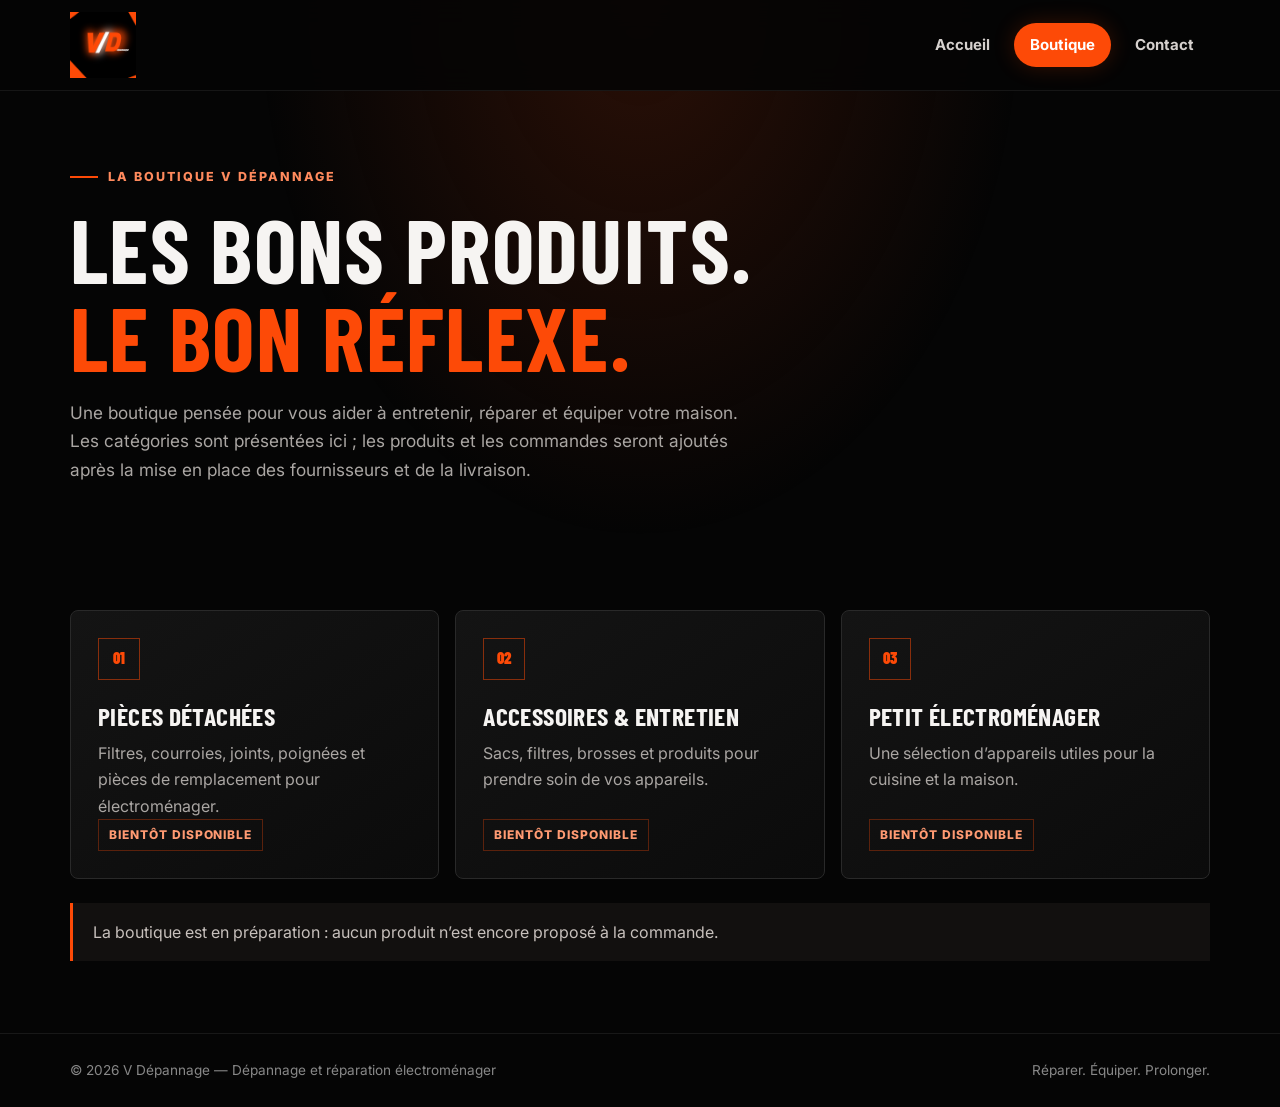
==== boutique.html @ 0eaf43f5 "Add files via upload" ====
<!doctype html>
<html lang="fr"><head><meta charset="utf-8"><meta name="viewport" content="width=device-width, initial-scale=1">
<title>Boutique | V Dépannage</title><meta name="description" content="V Dépannage : diagnostics, réparations et boutique de petit électroménager et pièces détachées."><link rel="stylesheet" href="styles.css"></head>
<body><header><div class="shell header-inner"><a class="brand" href="index.html" aria-label="V Dépannage, accueil"><img src="images/logo-v-depannage.jpg" alt="Logo V Dépannage"></a><nav aria-label="Navigation principale"><a class="" href="index.html">Accueil</a><a class="active" href="boutique.html">Boutique</a><a class="" href="contact.html">Contact</a></nav></div></header>
<main><section class="page-intro"><div class="shell reveal"><div class="eyebrow">La boutique V Dépannage</div><h1>Les bons produits.<br><span class="accent">Le bon réflexe.</span></h1><p>Une boutique pensée pour vous aider à entretenir, réparer et équiper votre maison. Les catégories sont présentées ici ; les produits et les commandes seront ajoutés après la mise en place des fournisseurs et de la livraison.</p></div></section>
<section class="section"><div class="shell"><div class="cards"><article class="card product-card reveal"><div class="card-mark">01</div><h3>Pièces détachées</h3><p>Filtres, courroies, joints, poignées et pièces de remplacement pour électroménager.</p><span class="pill">Bientôt disponible</span></article><article class="card product-card reveal delay"><div class="card-mark">02</div><h3>Accessoires & entretien</h3><p>Sacs, filtres, brosses et produits pour prendre soin de vos appareils.</p><span class="pill">Bientôt disponible</span></article><article class="card product-card reveal delay2"><div class="card-mark">03</div><h3>Petit électroménager</h3><p>Une sélection d’appareils utiles pour la cuisine et la maison.</p><span class="pill">Bientôt disponible</span></article></div><div class="notice">La boutique est en préparation : aucun produit n’est encore proposé à la commande.</div></div></section></main><footer><div class="shell footer-inner"><span>© 2026 V Dépannage — Dépannage et réparation électroménager</span><span>Réparer. Équiper. Prolonger.</span></div></footer></body></html>
---- styles.css ----
@import url('https://fonts.googleapis.com/css2?family=Barlow+Condensed:wght@600;700;800;900&family=Inter:wght@400;500;600;700;800&display=swap');
:root{--orange:#fd4a07;--orange2:#ff6a20;--black:#050505;--panel:#101010;--line:#292929;--text:#f6f4f2;--muted:#aaa6a3}
*{box-sizing:border-box}html{scroll-behavior:smooth}body{margin:0;background:var(--black);color:var(--text);font:16px/1.65 Inter,Arial,sans-serif}
body:before{content:"";position:fixed;inset:0;pointer-events:none;z-index:-1;background:radial-gradient(ellipse at 50% 0%,#2b1007 0,transparent 42%)}
a{color:inherit;text-decoration:none}.shell{width:min(1140px,calc(100% - 40px));margin:auto}
header{position:sticky;top:0;z-index:20;background:rgba(5,5,5,.9);backdrop-filter:blur(14px);border-bottom:1px solid #ffffff12}
.header-inner{display:flex;align-items:center;justify-content:space-between;gap:24px;padding:12px 0}
.brand{display:block;width:190px;flex-shrink:0}.brand img{display:block;width:100%;height:66px;object-fit:contain;object-position:left center}
nav{display:flex;align-items:center;gap:8px}nav a{padding:10px 16px;border-radius:999px;color:#d6d1ce;font-size:.94rem;font-weight:700;transition:color .2s,background .2s,transform .2s}
nav a:hover{color:#fff;background:#ffffff0c;transform:translateY(-2px)}nav a.active{color:#fff;background:var(--orange);box-shadow:0 0 22px #fd4a0733}
.hero{padding:82px 0 74px;min-height:550px;display:grid;align-items:center;position:relative;overflow:hidden}
.hero:after{content:"";position:absolute;width:440px;height:440px;border:1px solid #fd4a072b;border-radius:50%;right:-150px;top:5%;box-shadow:0 0 0 45px #fd4a0708,0 0 0 90px #fd4a0705;animation:orbit 18s linear infinite}
.eyebrow{display:inline-flex;align-items:center;gap:10px;color:#ff8a5d;font-size:.78rem;font-weight:800;letter-spacing:.16em;text-transform:uppercase}
.eyebrow:before{content:"";width:28px;height:2px;background:var(--orange)}
h1,h2,h3{font-family:"Barlow Condensed",Impact,sans-serif;text-transform:uppercase;line-height:.98;letter-spacing:.015em}
h1{font-size:clamp(3.4rem,8vw,6.8rem);max-width:820px;margin:22px 0}
h1 span,.accent{color:var(--orange)}
.lead{max-width:660px;color:#c1bcba;font-size:clamp(1rem,1.8vw,1.18rem)}
.actions{display:flex;gap:13px;flex-wrap:wrap;margin-top:30px}
.btn{display:inline-flex;align-items:center;justify-content:center;padding:13px 22px;border-radius:5px;font-weight:800;letter-spacing:.02em;border:1px solid var(--orange);transition:transform .2s,box-shadow .2s,background .2s}
.btn.primary{background:var(--orange);color:#080808}.btn.secondary{background:transparent;color:#fff}.btn:hover{transform:translateY(-3px);box-shadow:0 8px 26px #fd4a0738}.btn.secondary:hover{background:#fd4a0717}
.section{padding:72px 0}.section-head{display:flex;align-items:end;justify-content:space-between;gap:28px;margin-bottom:30px}
.kicker{color:var(--orange);font-size:.78rem;font-weight:800;letter-spacing:.17em;text-transform:uppercase}
h2{font-size:clamp(2.3rem,5vw,4rem);margin:12px 0 0}h3{font-size:1.6rem;margin:0 0 12px}
.section-head p{max-width:470px;color:var(--muted);margin:0}
.cards{display:grid;grid-template-columns:repeat(3,1fr);gap:16px}
.card{background:linear-gradient(145deg,#141414,#0b0b0b);border:1px solid var(--line);padding:27px;border-radius:8px;transition:transform .25s,border-color .25s}
.card:hover{transform:translateY(-5px);border-color:#fd4a0780}
.card-mark{height:42px;width:42px;border:1px solid #fd4a0780;color:var(--orange);display:grid;place-items:center;font-family:"Barlow Condensed",sans-serif;font-weight:900;font-size:1.2rem;margin-bottom:23px}
.card p{margin:0;color:var(--muted)}
.band{border-top:1px solid #ffffff12;border-bottom:1px solid #ffffff12;background:linear-gradient(90deg,#100905,#100c0a 50%,#100905)}
.page-intro{padding:68px 0 36px}.page-intro h1{font-size:clamp(3rem,7vw,5.6rem);margin:18px 0}.page-intro p{max-width:680px;color:var(--muted);font-size:1.08rem}
.product-card{min-height:235px;display:flex;flex-direction:column;align-items:flex-start}.product-card .card-mark{font-size:1rem}.pill{margin-top:auto;display:inline-block;color:#ff9a72;border:1px solid #fd4a0750;padding:5px 10px;font-size:.75rem;font-weight:800;text-transform:uppercase;letter-spacing:.08em}
.notice{border-left:3px solid var(--orange);background:#12100f;padding:16px 20px;color:#c7c0bc;margin-top:24px}
.contact-grid{display:grid;grid-template-columns:.8fr 1.2fr;gap:30px;align-items:start}
.contact-panel{background:#120c09;border:1px solid #4a2113;padding:26px;border-radius:8px}.contact-panel p{color:var(--muted)}
form{background:#101010;border:1px solid var(--line);padding:28px;border-radius:8px}
label{display:block;font-size:.86rem;font-weight:700;margin:15px 0 7px}
input,textarea,select{width:100%;background:#080808;color:#f5f2ef;border:1px solid #36302c;border-radius:4px;padding:13px;font:inherit}
input:focus,textarea:focus,select:focus{outline:1px solid var(--orange);border-color:var(--orange)}textarea{min-height:145px;resize:vertical}
footer{border-top:1px solid #ffffff14;padding:25px 0;color:#888;font-size:.85rem}.footer-inner{display:flex;justify-content:space-between;gap:16px;flex-wrap:wrap}
.reveal{animation:rise .75s both}.delay{animation-delay:.14s}.delay2{animation-delay:.28s}
@keyframes rise{from{opacity:0;transform:translateY(18px)}to{opacity:1;transform:translateY(0)}}
@keyframes orbit{to{transform:rotate(360deg)}}
@media(max-width:760px){.shell{width:min(100% - 30px,1140px)}.header-inner{flex-wrap:wrap;gap:5px}.brand{width:150px}.brand img{height:52px}nav{width:100%;justify-content:space-between;gap:3px}nav a{padding:9px 13px;font-size:.9rem}.hero{padding:58px 0;min-height:0}.hero:after{right:-270px;top:25%}.section{padding:52px 0}.section-head{display:block}.section-head p{margin-top:16px}.cards,.contact-grid{grid-template-columns:1fr}.page-intro{padding:48px 0 24px}form{padding:20px}}
@media(prefers-reduced-motion:reduce){*,*:before,*:after{animation-duration:.01ms!important;animation-iteration-count:1!important;scroll-behavior:auto!important;transition:none!important}}
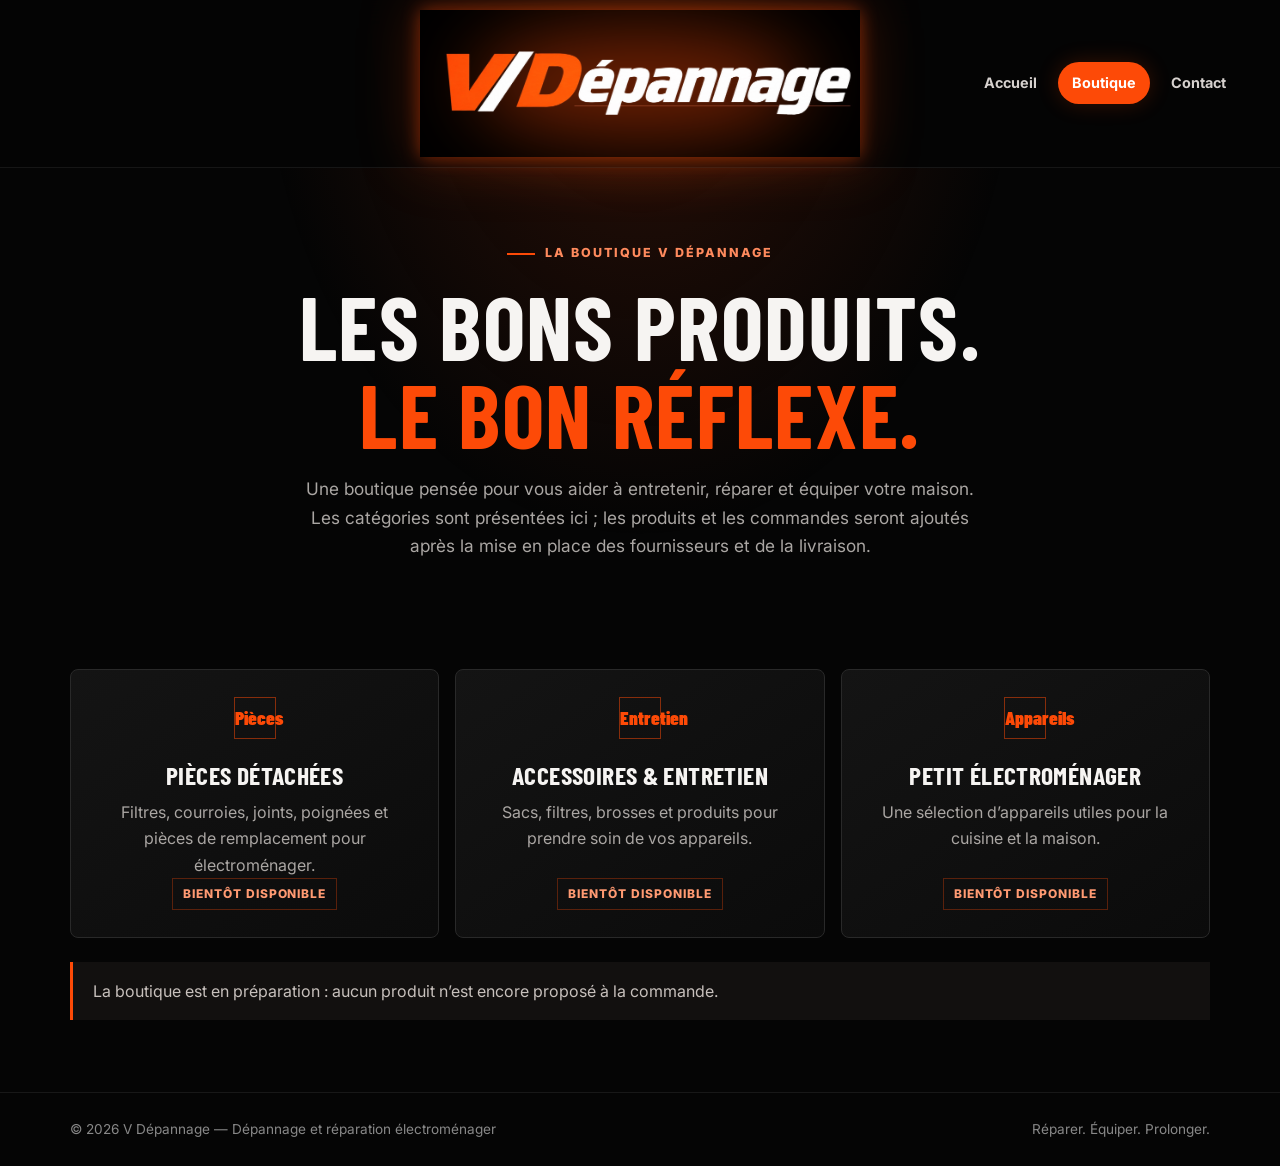
==== commit cfa2ddcf: "Add files via upload" ====
--- a/boutique.html
+++ b/boutique.html
@@ -1,6 +1 @@
-<!doctype html>
-<html lang="fr"><head><meta charset="utf-8"><meta name="viewport" content="width=device-width, initial-scale=1">
-<title>Boutique | V Dépannage</title><meta name="description" content="V Dépannage : diagnostics, réparations et boutique de petit électroménager et pièces détachées."><link rel="stylesheet" href="styles.css"></head>
-<body><header><div class="shell header-inner"><a class="brand" href="index.html" aria-label="V Dépannage, accueil"><img src="images/logo-v-depannage.jpg" alt="Logo V Dépannage"></a><nav aria-label="Navigation principale"><a class="" href="index.html">Accueil</a><a class="active" href="boutique.html">Boutique</a><a class="" href="contact.html">Contact</a></nav></div></header>
-<main><section class="page-intro"><div class="shell reveal"><div class="eyebrow">La boutique V Dépannage</div><h1>Les bons produits.<br><span class="accent">Le bon réflexe.</span></h1><p>Une boutique pensée pour vous aider à entretenir, réparer et équiper votre maison. Les catégories sont présentées ici ; les produits et les commandes seront ajoutés après la mise en place des fournisseurs et de la livraison.</p></div></section>
-<section class="section"><div class="shell"><div class="cards"><article class="card product-card reveal"><div class="card-mark">01</div><h3>Pièces détachées</h3><p>Filtres, courroies, joints, poignées et pièces de remplacement pour électroménager.</p><span class="pill">Bientôt disponible</span></article><article class="card product-card reveal delay"><div class="card-mark">02</div><h3>Accessoires & entretien</h3><p>Sacs, filtres, brosses et produits pour prendre soin de vos appareils.</p><span class="pill">Bientôt disponible</span></article><article class="card product-card reveal delay2"><div class="card-mark">03</div><h3>Petit électroménager</h3><p>Une sélection d’appareils utiles pour la cuisine et la maison.</p><span class="pill">Bientôt disponible</span></article></div><div class="notice">La boutique est en préparation : aucun produit n’est encore proposé à la commande.</div></div></section></main><footer><div class="shell footer-inner"><span>© 2026 V Dépannage — Dépannage et réparation électroménager</span><span>Réparer. Équiper. Prolonger.</span></div></footer></body></html>+<!doctype html><html lang="fr"><head><meta charset="utf-8"><meta name="viewport" content="width=device-width, initial-scale=1"><title>Boutique | V Dépannage</title><meta name="description" content="V Dépannage : diagnostics, réparations et boutique de petit électroménager et pièces détachées."><link rel="stylesheet" href="styles.css"></head><body><header><div class="header-inner"><a class="brand" href="index.html" aria-label="V Dépannage, accueil"><img src="images/logo-vd.jpg" alt="Logo V Dépannage"></a><nav aria-label="Navigation principale"><a class="" href="index.html">Accueil</a><a class="active" href="boutique.html">Boutique</a><a class="" href="contact.html">Contact</a></nav></div></header><main><section class="page-intro"><div class="shell reveal"><div class="eyebrow">La boutique V Dépannage</div><h1>Les bons produits.<br><span class="accent">Le bon réflexe.</span></h1><p>Une boutique pensée pour vous aider à entretenir, réparer et équiper votre maison. Les catégories sont présentées ici ; les produits et les commandes seront ajoutés après la mise en place des fournisseurs et de la livraison.</p></div></section><section class="section"><div class="shell"><div class="cards"><article class="card product-card reveal"><div class="card-mark">Pièces</div><h3>Pièces détachées</h3><p>Filtres, courroies, joints, poignées et pièces de remplacement pour électroménager.</p><span class="pill">Bientôt disponible</span></article><article class="card product-card reveal delay"><div class="card-mark">Entretien</div><h3>Accessoires & entretien</h3><p>Sacs, filtres, brosses et produits pour prendre soin de vos appareils.</p><span class="pill">Bientôt disponible</span></article><article class="card product-card reveal delay2"><div class="card-mark">Appareils</div><h3>Petit électroménager</h3><p>Une sélection d’appareils utiles pour la cuisine et la maison.</p><span class="pill">Bientôt disponible</span></article></div><div class="notice">La boutique est en préparation : aucun produit n’est encore proposé à la commande.</div></div></section></main><footer><div class="shell footer-inner"><span>© 2026 V Dépannage — Dépannage et réparation électroménager</span><span>Réparer. Équiper. Prolonger.</span></div></footer></body></html>
--- a/styles.css
+++ b/styles.css
@@ -2,38 +2,43 @@
 :root{--orange:#fd4a07;--orange2:#ff6a20;--black:#050505;--panel:#101010;--line:#292929;--text:#f6f4f2;--muted:#aaa6a3}
 *{box-sizing:border-box}html{scroll-behavior:smooth}body{margin:0;background:var(--black);color:var(--text);font:16px/1.65 Inter,Arial,sans-serif}
 body:before{content:"";position:fixed;inset:0;pointer-events:none;z-index:-1;background:radial-gradient(ellipse at 50% 0%,#2b1007 0,transparent 42%)}
-a{color:inherit;text-decoration:none}.shell{width:min(1140px,calc(100% - 40px));margin:auto}
-header{position:sticky;top:0;z-index:20;background:rgba(5,5,5,.9);backdrop-filter:blur(14px);border-bottom:1px solid #ffffff12}
-.header-inner{display:flex;align-items:center;justify-content:space-between;gap:24px;padding:12px 0}
-.brand{display:block;width:190px;flex-shrink:0}.brand img{display:block;width:100%;height:66px;object-fit:contain;object-position:left center}
-nav{display:flex;align-items:center;gap:8px}nav a{padding:10px 16px;border-radius:999px;color:#d6d1ce;font-size:.94rem;font-weight:700;transition:color .2s,background .2s,transform .2s}
+a{color:inherit;text-decoration:none}
+header{position:sticky;top:0;z-index:20;background:rgba(5,5,5,.94);backdrop-filter:blur(14px);border-bottom:1px solid #ffffff12}
+.header-inner{width:min(1200px,calc(100% - 40px));margin:auto;display:flex;align-items:center;justify-content:center;gap:24px;padding:10px 0;position:relative}
+.brand{display:block;width:min(440px,46vw);flex-shrink:0;position:relative;isolation:isolate}
+.brand:before{content:"";position:absolute;z-index:-1;inset:12% 12%;background:#ff4b08;filter:blur(38px);opacity:.42;border-radius:50%;animation:glow 4s ease-in-out infinite alternate}
+.brand img{display:block;width:100%;height:auto;object-fit:contain;mix-blend-mode:screen;filter:drop-shadow(0 0 9px #ff4b0870) drop-shadow(0 0 28px #ff4b0840)}
+nav{position:absolute;right:0;display:flex;align-items:center;gap:7px}
+nav a{padding:9px 14px;border-radius:999px;color:#d6d1ce;font-size:.9rem;font-weight:700;transition:color .2s,background .2s,transform .2s}
 nav a:hover{color:#fff;background:#ffffff0c;transform:translateY(-2px)}nav a.active{color:#fff;background:var(--orange);box-shadow:0 0 22px #fd4a0733}
-.hero{padding:82px 0 74px;min-height:550px;display:grid;align-items:center;position:relative;overflow:hidden}
-.hero:after{content:"";position:absolute;width:440px;height:440px;border:1px solid #fd4a072b;border-radius:50%;right:-150px;top:5%;box-shadow:0 0 0 45px #fd4a0708,0 0 0 90px #fd4a0705;animation:orbit 18s linear infinite}
+.shell{width:min(1140px,calc(100% - 40px));margin:auto}
+.hero{padding:82px 0 74px;min-height:470px;display:grid;align-items:center;position:relative;overflow:hidden;text-align:center}
+.hero:after{content:"";position:absolute;width:440px;height:440px;border:1px solid #fd4a072b;border-radius:50%;right:-150px;top:5%;box-shadow:0 0 0 45px #fd4a0708,0 0 0 90px #fd4a0705;animation:orbit 18s linear infinite;pointer-events:none}
+.hero .shell{position:relative;z-index:1}
 .eyebrow{display:inline-flex;align-items:center;gap:10px;color:#ff8a5d;font-size:.78rem;font-weight:800;letter-spacing:.16em;text-transform:uppercase}
 .eyebrow:before{content:"";width:28px;height:2px;background:var(--orange)}
 h1,h2,h3{font-family:"Barlow Condensed",Impact,sans-serif;text-transform:uppercase;line-height:.98;letter-spacing:.015em}
-h1{font-size:clamp(3.4rem,8vw,6.8rem);max-width:820px;margin:22px 0}
+h1{font-size:clamp(3.4rem,8vw,6.8rem);max-width:900px;margin:22px auto}
 h1 span,.accent{color:var(--orange)}
-.lead{max-width:660px;color:#c1bcba;font-size:clamp(1rem,1.8vw,1.18rem)}
-.actions{display:flex;gap:13px;flex-wrap:wrap;margin-top:30px}
+.lead{max-width:690px;margin:0 auto;color:#c1bcba;font-size:clamp(1rem,1.8vw,1.18rem)}
+.actions{display:flex;gap:13px;justify-content:center;flex-wrap:wrap;margin-top:30px}
 .btn{display:inline-flex;align-items:center;justify-content:center;padding:13px 22px;border-radius:5px;font-weight:800;letter-spacing:.02em;border:1px solid var(--orange);transition:transform .2s,box-shadow .2s,background .2s}
 .btn.primary{background:var(--orange);color:#080808}.btn.secondary{background:transparent;color:#fff}.btn:hover{transform:translateY(-3px);box-shadow:0 8px 26px #fd4a0738}.btn.secondary:hover{background:#fd4a0717}
-.section{padding:72px 0}.section-head{display:flex;align-items:end;justify-content:space-between;gap:28px;margin-bottom:30px}
+.section{padding:72px 0}.section-head{text-align:center;max-width:790px;margin:0 auto 34px}
 .kicker{color:var(--orange);font-size:.78rem;font-weight:800;letter-spacing:.17em;text-transform:uppercase}
 h2{font-size:clamp(2.3rem,5vw,4rem);margin:12px 0 0}h3{font-size:1.6rem;margin:0 0 12px}
-.section-head p{max-width:470px;color:var(--muted);margin:0}
+.section-head p{max-width:660px;color:var(--muted);margin:18px auto 0}
 .cards{display:grid;grid-template-columns:repeat(3,1fr);gap:16px}
-.card{background:linear-gradient(145deg,#141414,#0b0b0b);border:1px solid var(--line);padding:27px;border-radius:8px;transition:transform .25s,border-color .25s}
+.card{background:linear-gradient(145deg,#141414,#0b0b0b);border:1px solid var(--line);padding:27px;border-radius:8px;text-align:center;transition:transform .25s,border-color .25s}
 .card:hover{transform:translateY(-5px);border-color:#fd4a0780}
-.card-mark{height:42px;width:42px;border:1px solid #fd4a0780;color:var(--orange);display:grid;place-items:center;font-family:"Barlow Condensed",sans-serif;font-weight:900;font-size:1.2rem;margin-bottom:23px}
+.card-mark{height:42px;width:42px;border:1px solid #fd4a0780;color:var(--orange);display:grid;place-items:center;font-family:"Barlow Condensed",sans-serif;font-weight:900;font-size:1.2rem;margin:0 auto 23px}
 .card p{margin:0;color:var(--muted)}
 .band{border-top:1px solid #ffffff12;border-bottom:1px solid #ffffff12;background:linear-gradient(90deg,#100905,#100c0a 50%,#100905)}
-.page-intro{padding:68px 0 36px}.page-intro h1{font-size:clamp(3rem,7vw,5.6rem);margin:18px 0}.page-intro p{max-width:680px;color:var(--muted);font-size:1.08rem}
-.product-card{min-height:235px;display:flex;flex-direction:column;align-items:flex-start}.product-card .card-mark{font-size:1rem}.pill{margin-top:auto;display:inline-block;color:#ff9a72;border:1px solid #fd4a0750;padding:5px 10px;font-size:.75rem;font-weight:800;text-transform:uppercase;letter-spacing:.08em}
+.page-intro{padding:68px 0 36px;text-align:center}.page-intro h1{font-size:clamp(3rem,7vw,5.6rem);margin:18px auto}.page-intro p{max-width:700px;margin:0 auto;color:var(--muted);font-size:1.08rem}
+.product-card{min-height:235px;display:flex;flex-direction:column;align-items:center}.product-card p{max-width:320px}.pill{margin-top:auto;display:inline-block;color:#ff9a72;border:1px solid #fd4a0750;padding:5px 10px;font-size:.75rem;font-weight:800;text-transform:uppercase;letter-spacing:.08em}
 .notice{border-left:3px solid var(--orange);background:#12100f;padding:16px 20px;color:#c7c0bc;margin-top:24px}
 .contact-grid{display:grid;grid-template-columns:.8fr 1.2fr;gap:30px;align-items:start}
-.contact-panel{background:#120c09;border:1px solid #4a2113;padding:26px;border-radius:8px}.contact-panel p{color:var(--muted)}
+.contact-panel{background:#120c09;border:1px solid #4a2113;padding:26px;border-radius:8px;text-align:center}.contact-panel p{color:var(--muted)}
 form{background:#101010;border:1px solid var(--line);padding:28px;border-radius:8px}
 label{display:block;font-size:.86rem;font-weight:700;margin:15px 0 7px}
 input,textarea,select{width:100%;background:#080808;color:#f5f2ef;border:1px solid #36302c;border-radius:4px;padding:13px;font:inherit}
@@ -41,6 +46,7 @@
 footer{border-top:1px solid #ffffff14;padding:25px 0;color:#888;font-size:.85rem}.footer-inner{display:flex;justify-content:space-between;gap:16px;flex-wrap:wrap}
 .reveal{animation:rise .75s both}.delay{animation-delay:.14s}.delay2{animation-delay:.28s}
 @keyframes rise{from{opacity:0;transform:translateY(18px)}to{opacity:1;transform:translateY(0)}}
-@keyframes orbit{to{transform:rotate(360deg)}}
-@media(max-width:760px){.shell{width:min(100% - 30px,1140px)}.header-inner{flex-wrap:wrap;gap:5px}.brand{width:150px}.brand img{height:52px}nav{width:100%;justify-content:space-between;gap:3px}nav a{padding:9px 13px;font-size:.9rem}.hero{padding:58px 0;min-height:0}.hero:after{right:-270px;top:25%}.section{padding:52px 0}.section-head{display:block}.section-head p{margin-top:16px}.cards,.contact-grid{grid-template-columns:1fr}.page-intro{padding:48px 0 24px}form{padding:20px}}
+@keyframes orbit{to{transform:rotate(360deg)}}@keyframes glow{from{opacity:.28;transform:scale(.94)}to{opacity:.55;transform:scale(1.08)}}
+@media(max-width:900px){.header-inner{flex-wrap:wrap;gap:6px}.brand{width:min(400px,72vw)}nav{position:static;width:100%;justify-content:center}.hero{padding:58px 0;min-height:0}}
+@media(max-width:760px){.shell{width:min(100% - 30px,1140px)}nav{gap:3px}nav a{padding:9px 13px;font-size:.9rem}.hero:after{right:-270px;top:25%}.section{padding:52px 0}.cards,.contact-grid{grid-template-columns:1fr}.page-intro{padding:48px 0 24px}form{padding:20px}}
 @media(prefers-reduced-motion:reduce){*,*:before,*:after{animation-duration:.01ms!important;animation-iteration-count:1!important;scroll-behavior:auto!important;transition:none!important}}
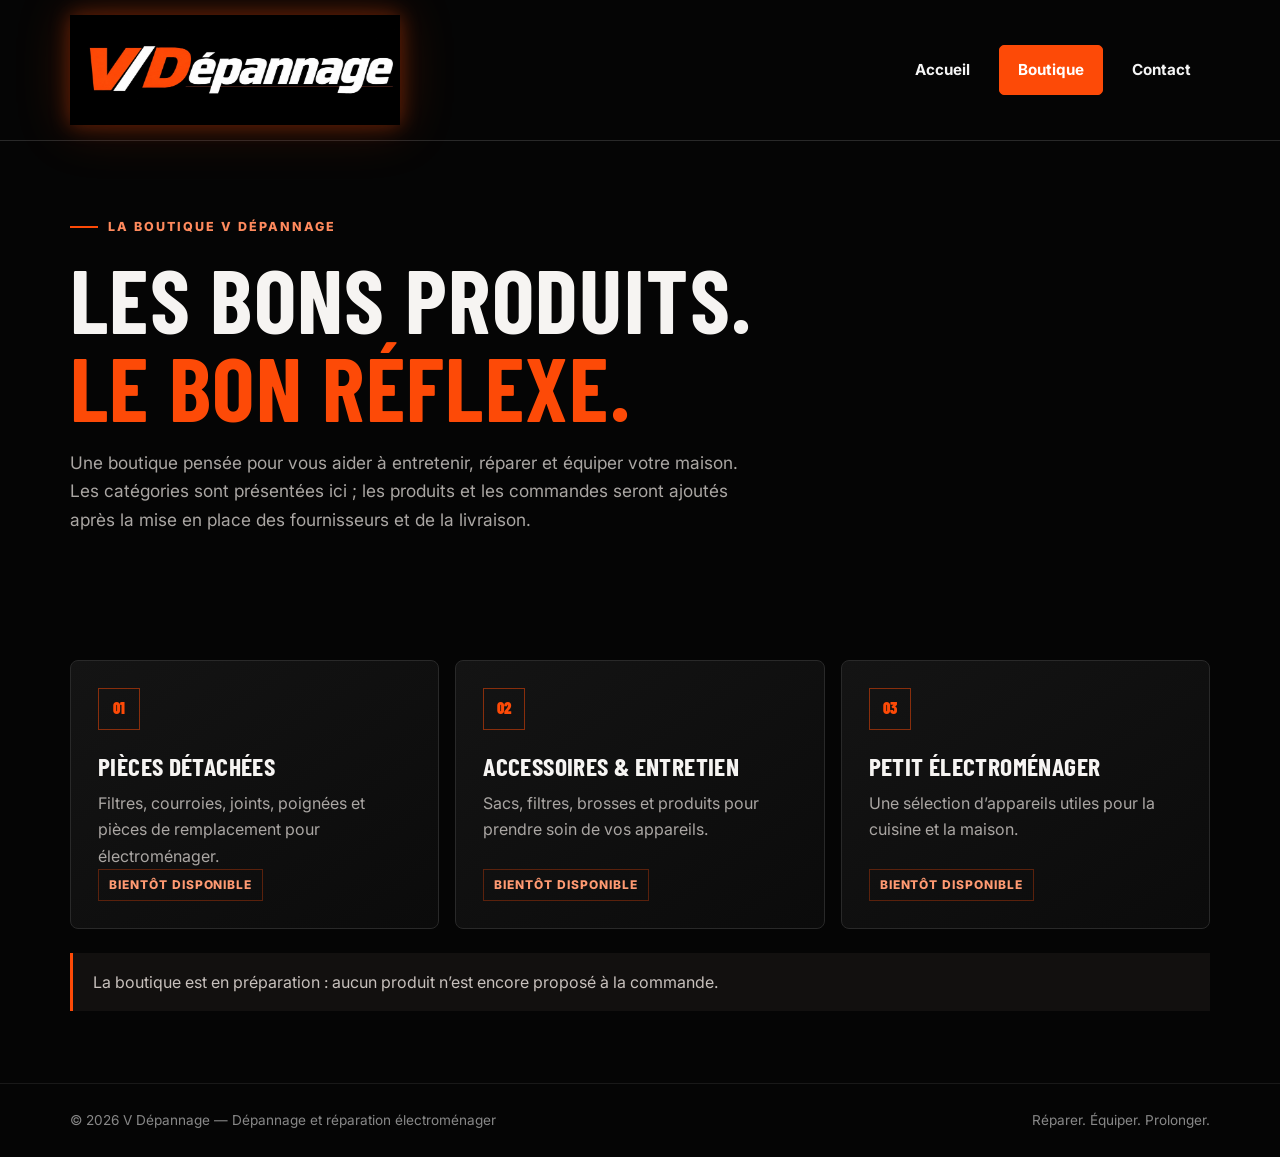
==== commit 3e0ceae2: "Update boutique.html" ====
--- a/boutique.html
+++ b/boutique.html
@@ -1 +1,126 @@
-<!doctype html><html lang="fr"><head><meta charset="utf-8"><meta name="viewport" content="width=device-width, initial-scale=1"><title>Boutique | V Dépannage</title><meta name="description" content="V Dépannage : diagnostics, réparations et boutique de petit électroménager et pièces détachées."><link rel="stylesheet" href="styles.css"></head><body><header><div class="header-inner"><a class="brand" href="index.html" aria-label="V Dépannage, accueil"><img src="images/logo-vd.jpg" alt="Logo V Dépannage"></a><nav aria-label="Navigation principale"><a class="" href="index.html">Accueil</a><a class="active" href="boutique.html">Boutique</a><a class="" href="contact.html">Contact</a></nav></div></header><main><section class="page-intro"><div class="shell reveal"><div class="eyebrow">La boutique V Dépannage</div><h1>Les bons produits.<br><span class="accent">Le bon réflexe.</span></h1><p>Une boutique pensée pour vous aider à entretenir, réparer et équiper votre maison. Les catégories sont présentées ici ; les produits et les commandes seront ajoutés après la mise en place des fournisseurs et de la livraison.</p></div></section><section class="section"><div class="shell"><div class="cards"><article class="card product-card reveal"><div class="card-mark">Pièces</div><h3>Pièces détachées</h3><p>Filtres, courroies, joints, poignées et pièces de remplacement pour électroménager.</p><span class="pill">Bientôt disponible</span></article><article class="card product-card reveal delay"><div class="card-mark">Entretien</div><h3>Accessoires & entretien</h3><p>Sacs, filtres, brosses et produits pour prendre soin de vos appareils.</p><span class="pill">Bientôt disponible</span></article><article class="card product-card reveal delay2"><div class="card-mark">Appareils</div><h3>Petit électroménager</h3><p>Une sélection d’appareils utiles pour la cuisine et la maison.</p><span class="pill">Bientôt disponible</span></article></div><div class="notice">La boutique est en préparation : aucun produit n’est encore proposé à la commande.</div></div></section></main><footer><div class="shell footer-inner"><span>© 2026 V Dépannage — Dépannage et réparation électroménager</span><span>Réparer. Équiper. Prolonger.</span></div></footer></body></html>+<!DOCTYPE html>
+<html lang="fr">
+<head>
+  <meta charset="UTF-8">
+  <meta name="viewport" content="width=device-width, initial-scale=1">
+
+  <title>Boutique | V Dépannage</title>
+
+  <meta name="description" content="Découvrez la boutique V Dépannage : pièces détachées, accessoires et petit électroménager.">
+
+  <link rel="stylesheet" href="styles.css">
+</head>
+
+<body>
+
+<header>
+  <div class="shell header-inner">
+
+    <a class="brand" href="index.html" aria-label="V Dépannage, accueil">
+      <img src="images/logo-vd.jpg" alt="V Dépannage">
+    </a>
+
+    <nav aria-label="Navigation principale">
+      <a href="index.html">Accueil</a>
+      <a class="active" href="boutique.html">Boutique</a>
+      <a href="contact.html">Contact</a>
+    </nav>
+
+  </div>
+</header>
+
+<main>
+
+  <section class="page-intro">
+    <div class="shell reveal">
+
+      <div class="eyebrow">
+        La boutique V Dépannage
+      </div>
+
+      <h1>
+        Les bons produits.<br>
+        <span class="accent">Le bon réflexe.</span>
+      </h1>
+
+      <p>
+        Une boutique pensée pour vous aider à entretenir,
+        réparer et équiper votre maison. Les catégories sont
+        présentées ici ; les produits et les commandes seront
+        ajoutés après la mise en place des fournisseurs et
+        de la livraison.
+      </p>
+
+    </div>
+  </section>
+
+  <section class="section">
+    <div class="shell">
+
+      <div class="cards">
+
+        <article class="card product-card reveal">
+          <div class="card-mark">01</div>
+
+          <h3>Pièces détachées</h3>
+
+          <p>
+            Filtres, courroies, joints, poignées et pièces
+            de remplacement pour électroménager.
+          </p>
+
+          <span class="pill">Bientôt disponible</span>
+        </article>
+
+        <article class="card product-card reveal delay">
+          <div class="card-mark">02</div>
+
+          <h3>Accessoires & entretien</h3>
+
+          <p>
+            Sacs, filtres, brosses et produits pour prendre
+            soin de vos appareils.
+          </p>
+
+          <span class="pill">Bientôt disponible</span>
+        </article>
+
+        <article class="card product-card reveal delay2">
+          <div class="card-mark">03</div>
+
+          <h3>Petit électroménager</h3>
+
+          <p>
+            Une sélection d’appareils utiles pour la cuisine
+            et la maison.
+          </p>
+
+          <span class="pill">Bientôt disponible</span>
+        </article>
+
+      </div>
+
+      <div class="notice">
+        La boutique est en préparation : aucun produit
+        n’est encore proposé à la commande.
+      </div>
+
+    </div>
+  </section>
+
+</main>
+
+<footer>
+  <div class="shell footer-inner">
+    <span>
+      © 2026 V Dépannage — Dépannage et réparation électroménager
+    </span>
+
+    <span>
+      Réparer. Équiper. Prolonger.
+    </span>
+  </div>
+</footer>
+
+</body>
+</html>
--- a/styles.css
+++ b/styles.css
@@ -1,52 +1,541 @@
 @import url('https://fonts.googleapis.com/css2?family=Barlow+Condensed:wght@600;700;800;900&family=Inter:wght@400;500;600;700;800&display=swap');
-:root{--orange:#fd4a07;--orange2:#ff6a20;--black:#050505;--panel:#101010;--line:#292929;--text:#f6f4f2;--muted:#aaa6a3}
-*{box-sizing:border-box}html{scroll-behavior:smooth}body{margin:0;background:var(--black);color:var(--text);font:16px/1.65 Inter,Arial,sans-serif}
-body:before{content:"";position:fixed;inset:0;pointer-events:none;z-index:-1;background:radial-gradient(ellipse at 50% 0%,#2b1007 0,transparent 42%)}
-a{color:inherit;text-decoration:none}
-header{position:sticky;top:0;z-index:20;background:rgba(5,5,5,.94);backdrop-filter:blur(14px);border-bottom:1px solid #ffffff12}
-.header-inner{width:min(1200px,calc(100% - 40px));margin:auto;display:flex;align-items:center;justify-content:center;gap:24px;padding:10px 0;position:relative}
-.brand{display:block;width:min(440px,46vw);flex-shrink:0;position:relative;isolation:isolate}
-.brand:before{content:"";position:absolute;z-index:-1;inset:12% 12%;background:#ff4b08;filter:blur(38px);opacity:.42;border-radius:50%;animation:glow 4s ease-in-out infinite alternate}
-.brand img{display:block;width:100%;height:auto;object-fit:contain;mix-blend-mode:screen;filter:drop-shadow(0 0 9px #ff4b0870) drop-shadow(0 0 28px #ff4b0840)}
-nav{position:absolute;right:0;display:flex;align-items:center;gap:7px}
-nav a{padding:9px 14px;border-radius:999px;color:#d6d1ce;font-size:.9rem;font-weight:700;transition:color .2s,background .2s,transform .2s}
-nav a:hover{color:#fff;background:#ffffff0c;transform:translateY(-2px)}nav a.active{color:#fff;background:var(--orange);box-shadow:0 0 22px #fd4a0733}
-.shell{width:min(1140px,calc(100% - 40px));margin:auto}
-.hero{padding:82px 0 74px;min-height:470px;display:grid;align-items:center;position:relative;overflow:hidden;text-align:center}
-.hero:after{content:"";position:absolute;width:440px;height:440px;border:1px solid #fd4a072b;border-radius:50%;right:-150px;top:5%;box-shadow:0 0 0 45px #fd4a0708,0 0 0 90px #fd4a0705;animation:orbit 18s linear infinite;pointer-events:none}
-.hero .shell{position:relative;z-index:1}
-.eyebrow{display:inline-flex;align-items:center;gap:10px;color:#ff8a5d;font-size:.78rem;font-weight:800;letter-spacing:.16em;text-transform:uppercase}
-.eyebrow:before{content:"";width:28px;height:2px;background:var(--orange)}
-h1,h2,h3{font-family:"Barlow Condensed",Impact,sans-serif;text-transform:uppercase;line-height:.98;letter-spacing:.015em}
-h1{font-size:clamp(3.4rem,8vw,6.8rem);max-width:900px;margin:22px auto}
-h1 span,.accent{color:var(--orange)}
-.lead{max-width:690px;margin:0 auto;color:#c1bcba;font-size:clamp(1rem,1.8vw,1.18rem)}
-.actions{display:flex;gap:13px;justify-content:center;flex-wrap:wrap;margin-top:30px}
-.btn{display:inline-flex;align-items:center;justify-content:center;padding:13px 22px;border-radius:5px;font-weight:800;letter-spacing:.02em;border:1px solid var(--orange);transition:transform .2s,box-shadow .2s,background .2s}
-.btn.primary{background:var(--orange);color:#080808}.btn.secondary{background:transparent;color:#fff}.btn:hover{transform:translateY(-3px);box-shadow:0 8px 26px #fd4a0738}.btn.secondary:hover{background:#fd4a0717}
-.section{padding:72px 0}.section-head{text-align:center;max-width:790px;margin:0 auto 34px}
-.kicker{color:var(--orange);font-size:.78rem;font-weight:800;letter-spacing:.17em;text-transform:uppercase}
-h2{font-size:clamp(2.3rem,5vw,4rem);margin:12px 0 0}h3{font-size:1.6rem;margin:0 0 12px}
-.section-head p{max-width:660px;color:var(--muted);margin:18px auto 0}
-.cards{display:grid;grid-template-columns:repeat(3,1fr);gap:16px}
-.card{background:linear-gradient(145deg,#141414,#0b0b0b);border:1px solid var(--line);padding:27px;border-radius:8px;text-align:center;transition:transform .25s,border-color .25s}
-.card:hover{transform:translateY(-5px);border-color:#fd4a0780}
-.card-mark{height:42px;width:42px;border:1px solid #fd4a0780;color:var(--orange);display:grid;place-items:center;font-family:"Barlow Condensed",sans-serif;font-weight:900;font-size:1.2rem;margin:0 auto 23px}
-.card p{margin:0;color:var(--muted)}
-.band{border-top:1px solid #ffffff12;border-bottom:1px solid #ffffff12;background:linear-gradient(90deg,#100905,#100c0a 50%,#100905)}
-.page-intro{padding:68px 0 36px;text-align:center}.page-intro h1{font-size:clamp(3rem,7vw,5.6rem);margin:18px auto}.page-intro p{max-width:700px;margin:0 auto;color:var(--muted);font-size:1.08rem}
-.product-card{min-height:235px;display:flex;flex-direction:column;align-items:center}.product-card p{max-width:320px}.pill{margin-top:auto;display:inline-block;color:#ff9a72;border:1px solid #fd4a0750;padding:5px 10px;font-size:.75rem;font-weight:800;text-transform:uppercase;letter-spacing:.08em}
-.notice{border-left:3px solid var(--orange);background:#12100f;padding:16px 20px;color:#c7c0bc;margin-top:24px}
-.contact-grid{display:grid;grid-template-columns:.8fr 1.2fr;gap:30px;align-items:start}
-.contact-panel{background:#120c09;border:1px solid #4a2113;padding:26px;border-radius:8px;text-align:center}.contact-panel p{color:var(--muted)}
-form{background:#101010;border:1px solid var(--line);padding:28px;border-radius:8px}
-label{display:block;font-size:.86rem;font-weight:700;margin:15px 0 7px}
-input,textarea,select{width:100%;background:#080808;color:#f5f2ef;border:1px solid #36302c;border-radius:4px;padding:13px;font:inherit}
-input:focus,textarea:focus,select:focus{outline:1px solid var(--orange);border-color:var(--orange)}textarea{min-height:145px;resize:vertical}
-footer{border-top:1px solid #ffffff14;padding:25px 0;color:#888;font-size:.85rem}.footer-inner{display:flex;justify-content:space-between;gap:16px;flex-wrap:wrap}
-.reveal{animation:rise .75s both}.delay{animation-delay:.14s}.delay2{animation-delay:.28s}
-@keyframes rise{from{opacity:0;transform:translateY(18px)}to{opacity:1;transform:translateY(0)}}
-@keyframes orbit{to{transform:rotate(360deg)}}@keyframes glow{from{opacity:.28;transform:scale(.94)}to{opacity:.55;transform:scale(1.08)}}
-@media(max-width:900px){.header-inner{flex-wrap:wrap;gap:6px}.brand{width:min(400px,72vw)}nav{position:static;width:100%;justify-content:center}.hero{padding:58px 0;min-height:0}}
-@media(max-width:760px){.shell{width:min(100% - 30px,1140px)}nav{gap:3px}nav a{padding:9px 13px;font-size:.9rem}.hero:after{right:-270px;top:25%}.section{padding:52px 0}.cards,.contact-grid{grid-template-columns:1fr}.page-intro{padding:48px 0 24px}form{padding:20px}}
-@media(prefers-reduced-motion:reduce){*,*:before,*:after{animation-duration:.01ms!important;animation-iteration-count:1!important;scroll-behavior:auto!important;transition:none!important}}
+
+:root {
+  --orange: #fd4a07;
+  --orange2: #ff6a20;
+  --black: #050505;
+  --panel: #101010;
+  --line: #292929;
+  --text: #f6f4f2;
+  --muted: #aaa6a3;
+}
+
+* {
+  box-sizing: border-box;
+}
+
+html {
+  scroll-behavior: smooth;
+}
+
+body {
+  margin: 0;
+  background: var(--black);
+  color: var(--text);
+  font: 16px/1.65 Inter, Arial, sans-serif;
+}
+
+a {
+  color: inherit;
+  text-decoration: none;
+}
+
+.shell {
+  width: min(1140px, calc(100% - 40px));
+  margin: auto;
+}
+
+/* BARRE DU HAUT : ELLE NE SUIT PLUS LE DÉFILEMENT */
+
+header {
+  position: static;
+  width: 100%;
+  z-index: 20;
+  background: #050505;
+  border-bottom: 1px solid #292929;
+}
+
+.header-inner {
+  display: flex;
+  align-items: center;
+  justify-content: space-between;
+  gap: 24px;
+  padding: 15px 0;
+}
+
+/* LOGO HORIZONTAL */
+
+.brand {
+  display: block;
+  width: 340px;
+  max-width: 55%;
+  flex-shrink: 0;
+}
+
+.brand img {
+  display: block;
+  width: 100%;
+  height: auto;
+  max-height: 110px;
+  object-fit: contain;
+  object-position: left center;
+
+  filter:
+    drop-shadow(0 0 10px rgba(253, 74, 7, 0.35))
+    drop-shadow(0 0 25px rgba(253, 74, 7, 0.20));
+}
+
+/* NAVIGATION */
+
+nav {
+  display: flex;
+  align-items: center;
+  justify-content: flex-end;
+  gap: 10px;
+}
+
+nav a {
+  padding: 11px 18px;
+  color: #f5f5f5;
+  background: transparent;
+  border: 1px solid transparent;
+  border-radius: 5px;
+  font-size: 0.95rem;
+  font-weight: 700;
+
+  transition:
+    color 0.2s ease,
+    background 0.2s ease,
+    border-color 0.2s ease;
+}
+
+nav a:hover {
+  color: var(--orange);
+  background: #fd4a0710;
+  border-color: #fd4a0750;
+}
+
+nav a.active {
+  color: #ffffff;
+  background: var(--orange);
+  border-color: var(--orange);
+}
+
+/* ACCUEIL */
+
+.hero {
+  padding: 82px 0 74px;
+  min-height: 550px;
+  display: grid;
+  align-items: center;
+  position: relative;
+  overflow: hidden;
+}
+
+.hero:after {
+  content: "";
+  position: absolute;
+  width: 440px;
+  height: 440px;
+  border: 1px solid #fd4a072b;
+  border-radius: 50%;
+  right: -150px;
+  top: 5%;
+  box-shadow:
+    0 0 0 45px #fd4a0708,
+    0 0 0 90px #fd4a0705;
+  animation: orbit 18s linear infinite;
+  pointer-events: none;
+}
+
+.eyebrow {
+  display: inline-flex;
+  align-items: center;
+  gap: 10px;
+  color: #ff8a5d;
+  font-size: 0.78rem;
+  font-weight: 800;
+  letter-spacing: 0.16em;
+  text-transform: uppercase;
+}
+
+.eyebrow:before {
+  content: "";
+  width: 28px;
+  height: 2px;
+  background: var(--orange);
+}
+
+h1,
+h2,
+h3 {
+  font-family: "Barlow Condensed", Impact, sans-serif;
+  text-transform: uppercase;
+  line-height: 0.98;
+  letter-spacing: 0.015em;
+}
+
+h1 {
+  font-size: clamp(3.4rem, 8vw, 6.8rem);
+  max-width: 820px;
+  margin: 22px 0;
+}
+
+h1 span,
+.accent {
+  color: var(--orange);
+}
+
+.lead {
+  max-width: 660px;
+  color: #c1bcba;
+  font-size: clamp(1rem, 1.8vw, 1.18rem);
+}
+
+.actions {
+  display: flex;
+  gap: 13px;
+  flex-wrap: wrap;
+  margin-top: 30px;
+}
+
+.btn {
+  display: inline-flex;
+  align-items: center;
+  justify-content: center;
+  padding: 13px 22px;
+  border-radius: 5px;
+  font-weight: 800;
+  letter-spacing: 0.02em;
+  border: 1px solid var(--orange);
+  transition:
+    transform 0.2s,
+    box-shadow 0.2s,
+    background 0.2s;
+}
+
+.btn.primary {
+  background: var(--orange);
+  color: #080808;
+}
+
+.btn.secondary {
+  background: transparent;
+  color: #fff;
+}
+
+.btn:hover {
+  transform: translateY(-3px);
+  box-shadow: 0 8px 26px #fd4a0738;
+}
+
+.btn.secondary:hover {
+  background: #fd4a0717;
+}
+
+/* SECTIONS */
+
+.section {
+  padding: 72px 0;
+}
+
+.section-head {
+  display: flex;
+  align-items: end;
+  justify-content: space-between;
+  gap: 28px;
+  margin-bottom: 30px;
+}
+
+.kicker {
+  color: var(--orange);
+  font-size: 0.78rem;
+  font-weight: 800;
+  letter-spacing: 0.17em;
+  text-transform: uppercase;
+}
+
+h2 {
+  font-size: clamp(2.3rem, 5vw, 4rem);
+  margin: 12px 0 0;
+}
+
+h3 {
+  font-size: 1.6rem;
+  margin: 0 0 12px;
+}
+
+.section-head p {
+  max-width: 470px;
+  color: var(--muted);
+  margin: 0;
+}
+
+.cards {
+  display: grid;
+  grid-template-columns: repeat(3, 1fr);
+  gap: 16px;
+}
+
+.card {
+  background: linear-gradient(145deg, #141414, #0b0b0b);
+  border: 1px solid var(--line);
+  padding: 27px;
+  border-radius: 8px;
+  transition: transform 0.25s, border-color 0.25s;
+}
+
+.card:hover {
+  transform: translateY(-5px);
+  border-color: #fd4a0780;
+}
+
+.card-mark {
+  height: 42px;
+  width: 42px;
+  border: 1px solid #fd4a0780;
+  color: var(--orange);
+  display: grid;
+  place-items: center;
+  font-family: "Barlow Condensed", sans-serif;
+  font-weight: 900;
+  font-size: 1.2rem;
+  margin-bottom: 23px;
+}
+
+.card p {
+  margin: 0;
+  color: var(--muted);
+}
+
+.band {
+  border-top: 1px solid #ffffff12;
+  border-bottom: 1px solid #ffffff12;
+  background: linear-gradient(90deg, #100905, #100c0a 50%, #100905);
+}
+
+/* BOUTIQUE */
+
+.page-intro {
+  padding: 68px 0 36px;
+}
+
+.page-intro h1 {
+  font-size: clamp(3rem, 7vw, 5.6rem);
+  margin: 18px 0;
+}
+
+.page-intro p {
+  max-width: 680px;
+  color: var(--muted);
+  font-size: 1.08rem;
+}
+
+.product-card {
+  min-height: 235px;
+  display: flex;
+  flex-direction: column;
+  align-items: flex-start;
+}
+
+.product-card .card-mark {
+  font-size: 1rem;
+}
+
+.pill {
+  margin-top: auto;
+  display: inline-block;
+  color: #ff9a72;
+  border: 1px solid #fd4a0750;
+  padding: 5px 10px;
+  font-size: 0.75rem;
+  font-weight: 800;
+  text-transform: uppercase;
+  letter-spacing: 0.08em;
+}
+
+.notice {
+  border-left: 3px solid var(--orange);
+  background: #12100f;
+  padding: 16px 20px;
+  color: #c7c0bc;
+  margin-top: 24px;
+}
+
+/* CONTACT */
+
+.contact-grid {
+  display: grid;
+  grid-template-columns: 0.8fr 1.2fr;
+  gap: 30px;
+  align-items: start;
+}
+
+.contact-panel {
+  background: #120c09;
+  border: 1px solid #4a2113;
+  padding: 26px;
+  border-radius: 8px;
+}
+
+.contact-panel p {
+  color: var(--muted);
+}
+
+form {
+  background: #101010;
+  border: 1px solid var(--line);
+  padding: 28px;
+  border-radius: 8px;
+}
+
+label {
+  display: block;
+  font-size: 0.86rem;
+  font-weight: 700;
+  margin: 15px 0 7px;
+}
+
+input,
+textarea,
+select {
+  width: 100%;
+  background: #080808;
+  color: #f5f2ef;
+  border: 1px solid #36302c;
+  border-radius: 4px;
+  padding: 13px;
+  font: inherit;
+}
+
+input:focus,
+textarea:focus,
+select:focus {
+  outline: 1px solid var(--orange);
+  border-color: var(--orange);
+}
+
+textarea {
+  min-height: 145px;
+  resize: vertical;
+}
+
+/* BAS DE PAGE */
+
+footer {
+  border-top: 1px solid #ffffff14;
+  padding: 25px 0;
+  color: #888;
+  font-size: 0.85rem;
+}
+
+.footer-inner {
+  display: flex;
+  justify-content: space-between;
+  gap: 16px;
+  flex-wrap: wrap;
+}
+
+/* ANIMATIONS */
+
+.reveal {
+  animation: rise 0.75s both;
+}
+
+.delay {
+  animation-delay: 0.14s;
+}
+
+.delay2 {
+  animation-delay: 0.28s;
+}
+
+@keyframes rise {
+  from {
+    opacity: 0;
+    transform: translateY(18px);
+  }
+
+  to {
+    opacity: 1;
+    transform: translateY(0);
+  }
+}
+
+@keyframes orbit {
+  to {
+    transform: rotate(360deg);
+  }
+}
+
+/* VERSION MOBILE */
+
+@media (max-width: 760px) {
+  .shell {
+    width: min(100% - 30px, 1140px);
+  }
+
+  .header-inner {
+    width: calc(100% - 30px);
+    padding: 12px 0;
+    flex-direction: column;
+    gap: 12px;
+  }
+
+  .brand {
+    width: 280px;
+    max-width: 100%;
+  }
+
+  .brand img {
+    max-height: 85px;
+    object-position: center;
+  }
+
+  nav {
+    width: 100%;
+    justify-content: center;
+    gap: 5px;
+  }
+
+  nav a {
+    padding: 9px 13px;
+    font-size: 0.88rem;
+  }
+
+  .hero {
+    padding: 58px 0;
+    min-height: 0;
+  }
+
+  .hero:after {
+    right: -270px;
+    top: 25%;
+  }
+
+  .section {
+    padding: 52px 0;
+  }
+
+  .section-head {
+    display: block;
+  }
+
+  .section-head p {
+    margin-top: 16px;
+  }
+
+  .cards,
+  .contact-grid {
+    grid-template-columns: 1fr;
+  }
+
+  .page-intro {
+    padding: 48px 0 24px;
+  }
+
+  form {
+    padding: 20px;
+  }
+}
+
+@media (prefers-reduced-motion: reduce) {
+  *,
+  *:before,
+  *:after {
+    animation-duration: 0.01ms !important;
+    animation-iteration-count: 1 !important;
+    scroll-behavior: auto !important;
+    transition: none !important;
+  }
+}
